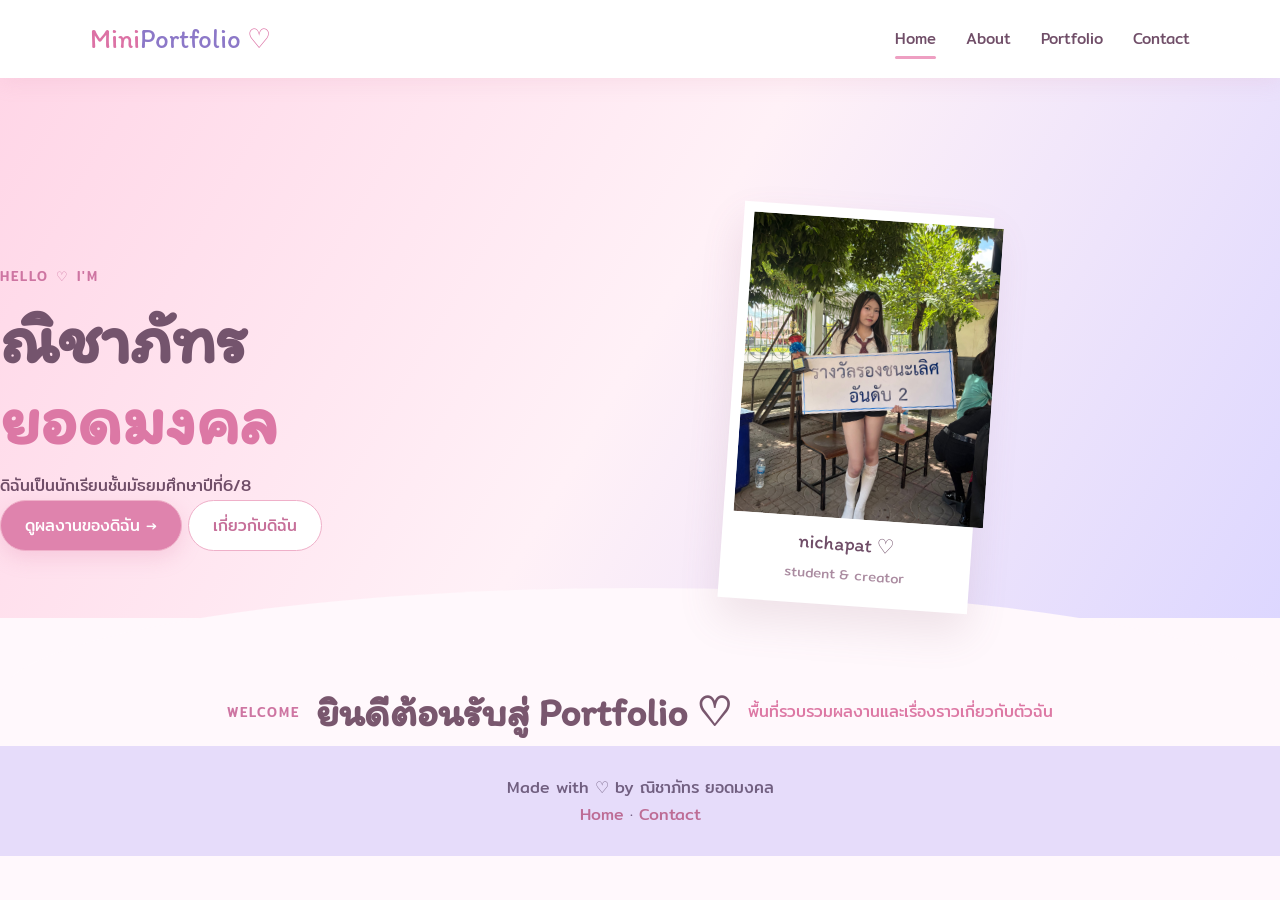
==== index.html @ 02d98641 "Update index.html" ====
<!DOCTYPE html>
<html lang="th">

<head>
    <meta charset="UTF-8">

    <meta name="viewport"
        content="width=device-width, initial-scale=1.0">

    <title>ณิชาภัทร Portfolio ♡</title>

    <link rel="preconnect"
        href="https://fonts.googleapis.com">

    <link rel="preconnect"
        href="https://fonts.gstatic.com"
        crossorigin>

    <link href="https://fonts.googleapis.com/css2?family=Itim&family=Mitr:wght@300;400;500&display=swap"
        rel="stylesheet">

    <link rel="stylesheet"
        href="css/style.css">
</head>

<body>

<header class="navbar">

    <a href="index.html" class="logo">
        Mini<span>Portfolio</span> ♡
    </a>

    <button class="menu-toggle">
        ☰
    </button>

    <nav class="nav-links">

        <a href="index.html" class="active">
            Home
        </a>

        <a href="about.html">
            About
        </a>

        <a href="portfolio.html">
            Portfolio
        </a>

        <a href="contact.html">
            Contact
        </a>

    </nav>

</header>


<main>

<section class="hero">

    <div class="hero-text">

        <p class="eyebrow">
            HELLO ♡ I'M
        </p>

        <h1>
            ณิชาภัทร<br>
            <span>ยอดมงคล</span>
        </h1>

        <p class="hero-description">
            ดิฉันเป็นนักเรียนชั้นมัธยมศึกษาปีที่6/8
        </p>

        <div class="hero-buttons">

            <a href="portfolio.html"
                class="btn primary">
                ดูผลงานของดิฉัน →
            </a>

            <a href="about.html"
                class="btn secondary">
                เกี่ยวกับดิฉัน
            </a>

        </div>

    </div>


    <div class="hero-image">

        <div class="polaroid">

            <div class="profile-photo">

                <img src="profile.jpg"
                    alt="รูปโปรไฟล์ ณิชาภัทร">

            </div>

            <p>
                nichapat ♡
            </p>

            <small>
                student & creator
            </small>

        </div>

    </div>

</section>


<section class="section">

    <div class="section-title">

        <p class="eyebrow">
            WELCOME
        </p>

        <h2>
            ยินดีต้อนรับสู่ Portfolio ♡
        </h2>

        <p>
            พื้นที่รวบรวมผลงานและเรื่องราวเกี่ยวกับตัวฉัน
        </p>

    </div>

</section>

</main>


<footer>

    <p>
        Made with ♡ by ณิชาภัทร ยอดมงคล
    </p>

    <div>

        <a href="index.html">
            Home
        </a>

        ·

        <a href="contact.html">
            Contact
        </a>

    </div>

</footer>


<script src="js/script.js"></script>

</body>
</html>
---- css/style.css ----
/* =========================
   RESET
========================= */

* {
    box-sizing: border-box;
    margin: 0;
    padding: 0;
}


html {
    scroll-behavior: smooth;
}


body {

    font-family: "Mitr", sans-serif;

    color: #704e68;

    background: #fff8fc;

    line-height: 1.7;

    overflow-x: hidden;
}


a {
    text-decoration: none;
    color: inherit;
}



/* =========================
   NAVBAR
========================= */

.navbar {

    height: 78px;

    padding: 0 7%;

    display: flex;

    align-items: center;

    justify-content: space-between;

    background: rgba(255,255,255,.92);

    backdrop-filter: blur(10px);

    position: sticky;

    top: 0;

    z-index: 100;

    box-shadow:
        0 4px 20px rgba(216,144,166,.15);
}


.logo {

    font-family: "Itim", cursive;

    font-size: 27px;

    color: #dc72a5;
}


.logo span {
    color: #8c78c8;
}


.nav-links {

    display: flex;

    gap: 30px;
}


.nav-links a {

    font-size: 15px;

    position: relative;
}


.nav-links a::after {

    content: "";

    position: absolute;

    left: 0;

    bottom: -7px;

    width: 0;

    height: 3px;

    border-radius: 5px;

    background: #ee9fc2;

    transition: .3s;
}


.nav-links a:hover::after,
.nav-links .active::after {

    width: 100%;
}


.menu-toggle {

    display: none;

    border: 0;

    background: none;

    font-size: 26px;

    color: #d978a5;

    cursor: pointer;
}



/* =========================
   GENERAL
========================= */

.section {

    width: min(1100px, 88%);

    margin: auto;
}


.eyebrow {

    font-size: 13px;

    letter-spacing: 2px;

    color: #ce75a2;

    font-weight: 500;
}



/* =========================
   HERO
========================= */

.hero {

    min-height: 600px;

    display: grid;

    grid-template-columns: 1.1fr .9fr;

    align-items: center;

    gap: 60px;

    padding-top: 60px;

    position: relative;
}


.hero::before {

    content: "";

    position: absolute;

    inset: 0 0 auto;

    height: 540px;

    background:
        linear-gradient(
            120deg,
            #ffd6e7,
            #fff1f7 50%,
            #ddd7ff
        );

    z-index: -2;
}


.hero::after {

    content: "";

    position: absolute;

    width: 100%;

    height: 110px;

    left: 0;

    top: 510px;

    background: #fff8fc;

    border-radius:
        50% 50% 0 0 /
        100% 100% 0 0;

    z-index: -1;
}


.hero-text h1 {

    font-family: "Itim";

    font-size: 70px;

    line-height: 1.15;

    color: #74546d;

    margin: 12px 0;
}


.hero-text h1 span {

    color: #dc78a5;
}


.hero-desc {

    max-width: 580px;

    color: #7e6878;

    margin-bottom: 28px;
}



/* =========================
   BUTTON
========================= */

.buttons {

    display: flex;

    gap: 12px;

    flex-wrap: wrap;
}


.btn {

    display: inline-block;

    padding: 11px 24px;

    border-radius: 30px;

    transition: .25s;

    border: 1px solid #efb0c9;

    cursor: pointer;
}


.btn:hover {

    transform:
        translateY(-3px);
}


.primary {

    background: #df83ad;

    color: white;

    box-shadow:
        0 7px 20px rgba(223,131,173,.25);
}


.secondary {

    background: white;

    color: #c66f99;
}



/* =========================
   HERO CARD
========================= */

.hero-card {

    position: relative;

    display: flex;

    justify-content: center;
}


.polaroid {
    width: 250px;
    background: white;
    padding: 10px 10px 18px;

    transform: rotate(4deg);

    box-shadow:
        0 20px 40px rgba(143,100,115,.14);

    text-align: center;
}

.profile-photo {
    width: 230px;
    height: 260px;
    margin: 0 auto;
    overflow: hidden;
    background: #f8dce9;
}

.profile-photo img {
    width: 100%;
    height: 100%;
    display: block;
    object-fit: cover;
    object-position: center;
}

.polaroid p {
    font-family: "Itim";
    font-size: 20px;
    margin-top: 8px;
    margin-bottom: 0;
}

.polaroid small {
    color: #aa8ba0;
}

.sticker {

    position: absolute;

    font-size: 55px;
}


.sticker.star {

    top: -25px;

    right: 30px;

    color: #f6c568;
}


.sticker.flower {

    bottom: 20px;

    left: 30px;

    color: white;
}



/* =========================
   INTRO
========================= */

.intro {

    text-align: center;

    padding:
        85px 10px 65px;
}


.section-title {

    display: flex;

    align-items: center;

    justify-content: center;

    gap: 16px;

    color: #dd78a4;
}


.section-title h2,
.section-heading h2 {

    font-family: "Itim";

    font-size: 40px;

    color: #79576e;
}


.intro > p {

    max-width: 680px;

    margin: 10px auto;

    color: #8d7487;
}



/* =========================
   PROJECTS
========================= */

.featured {

    padding:
        30px 0 90px;
}


.section-heading {

    display: flex;

    justify-content: space-between;

    align-items: end;

    margin-bottom: 25px;
}


.text-link {

    color: #c96e9b;
}


.project-grid,
.portfolio-grid {

    display: grid;

    grid-template-columns:
        repeat(3,1fr);

    gap: 22px;
}


.project-card {

    background: white;

    border-radius: 18px;

    overflow: hidden;

    box-shadow:
        0 10px 30px rgba(157,108,133,.08);

    border:
        1px solid #f5dce8;

    transition: .3s;
}


.project-card:hover {

    transform:
        translateY(-7px);

    box-shadow:
        0 18px 35px rgba(157,108,133,.15);
}



/* =========================
   PROJECT IMAGE
========================= */

.project-img,
.detail-cover {

    min-height: 220px;

    display: grid;

    place-items: center;

    font-family: "Itim";

    font-size: 70px;

    color: white;

    position: relative;

    overflow: hidden;
}


.project-img::before,
.detail-cover::before {

    content:
        "✿  ♡  ✿";

    position: absolute;

    font-size: 25px;

    top: 20px;

    left: 20px;

    opacity: .7;
}


.project-img::after,
.detail-cover::after {

    content: "♡";

    position: absolute;

    font-size: 100px;

    right: 20px;

    bottom: -20px;

    opacity: .18;
}



/* Project Colors */

.img-one {

    background:
        linear-gradient(
            135deg,
            #f6b0c9,
            #d996c0
        );
}


.img-two {

    background:
        linear-gradient(
            135deg,
            #b9afe7,
            #e5b8dc
        );
}


.img-three {

    background:
        linear-gradient(
            135deg,
            #aebbe9,
            #efb6cb
        );
}


.img-four {

    background:
        linear-gradient(
            135deg,
            #f4c4d8,
            #c5b2e8
        );
}


.img-five {

    background:
        linear-gradient(
            135deg,
            #d4c3ef,
            #f2afc9
        );
}


.img-six {

    background:
        linear-gradient(
            135deg,
            #efb2c8,
            #e8c2a5
        );
}


.project-info {

    padding: 20px;
}


.project-info span {

    font-size: 12px;

    color: #d47aa2;
}


.project-info h3 {

    font-family: "Itim";

    font-size: 25px;

    color: #6e5369;
}


.project-info p {

    font-size: 13px;

    color: #927c8e;
}



/* =========================
   QUOTE
========================= */

.quote {

    padding-bottom: 100px;
}


.quote-box {

    background:
        linear-gradient(
            110deg,
            #f9c8db,
            #e5d5fa
        );

    padding: 30px 45px;

    border-radius: 30px;

    display: flex;

    align-items: center;

    gap: 25px;

    text-align: center;

    justify-content: center;
}


.quote-box p {

    font-family: "Itim";

    font-size: 28px;
}


.quote-flower {

    font-size: 50px;
}



/* =========================
   PAGE HERO
========================= */

.page-hero {

    text-align: center;

    padding:
        80px 20px 70px;

    background:
        linear-gradient(
            135deg,
            #ffd5e7,
            #eee4ff
        );
}


.page-hero h1 {

    font-family: "Itim";

    font-size: 65px;

    color: #76546d;
}


.page-hero p:last-child {

    color: #8b7487;
}



/* =========================
   ABOUT
========================= */

.about-layout {

    display: grid;

    grid-template-columns:
        .8fr 1.2fr;

    gap: 70px;

    align-items: center;

    padding-top: 80px;

    padding-bottom: 70px;
}


.about-photo {

    background: white;

    padding: 15px;

    text-align: center;

    box-shadow:
        0 15px 35px rgba(142,99,117,.12);

    transform: rotate(-3deg);
}


.about-photo > span {

    font-family: "Itim";

    font-size: 20px;
}


.about-content h2 {

    font-family: "Itim";

    font-size: 43px;

    margin:
        5px 0 15px;
}


.about-content p {

    margin-bottom: 15px;

    color: #806b7c;
}


.skills {

    display: flex;

    flex-wrap: wrap;

    gap: 10px;

    margin-top: 20px;
}


.skills span,
.detail-tags span {

    background: #f9d9e7;

    color: #b75f89;

    border-radius: 20px;

    padding:
        5px 15px;

    font-size: 13px;
}



/* =========================
   TIMELINE
========================= */

.timeline {

    padding:
        30px 0 100px;
}


.timeline-list {

    max-width: 750px;

    margin: 35px auto;
}


.timeline-item {

    display: grid;

    grid-template-columns:
        100px 1fr;

    gap: 25px;

    padding: 20px;

    border-left:
        3px solid #edb0c9;

    margin-left: 50px;

    position: relative;
}


.timeline-item::before {

    content: "♡";

    position: absolute;

    left: -15px;

    top: 18px;

    background: #fff8fc;

    color: #df80aa;

    font-size: 22px;
}


.timeline-item > b {

    color: #d876a2;
}


.timeline-item h3 {

    font-family: "Itim";

    font-size: 25px;
}



/* =========================
   FILTER
========================= */

.filter-bar {

    display: flex;

    justify-content: center;

    gap: 10px;

    flex-wrap: wrap;

    margin:
        50px 0 30px;
}


.filter {

    font-family: "Mitr";

    border:
        1px solid #edc0d3;

    background: white;

    color: #bd7096;

    padding:
        7px 18px;

    border-radius: 20px;

    cursor: pointer;
}


.filter.active,
.filter:hover {

    background: #e58bb1;

    color: white;
}


.portfolio-grid {

    padding-bottom: 100px;
}



/* =========================
   PROJECT DETAIL
========================= */

.project-detail {

    padding-top: 50px;

    padding-bottom: 100px;
}


.back-link {

    display: inline-block;

    color: #c16d96;

    margin-bottom: 30px;
}


.detail-layout {

    display: grid;

    grid-template-columns:
        1fr 1fr;

    gap: 60px;

    align-items: center;
}


.detail-cover {

    min-height: 470px;

    border-radius: 25px;

    box-shadow:
        0 20px 45px rgba(128,93,123,.12);
}


.detail-text h1 {

    font-family: "Itim";

    font-size: 55px;

    line-height: 1.2;

    margin:
        10px 0 20px;

    color: #74556e;
}


.detail-text > p {

    color: #856f80;

    margin-bottom: 20px;
}


.detail-text h3 {

    font-family: "Itim";

    font-size: 30px;

    margin-top: 30px;
}


.detail-tags {

    display: flex;

    gap: 8px;

    flex-wrap: wrap;
}


.project-nav {

    display: flex;

    justify-content: space-between;

    margin-top: 60px;

    padding-top: 25px;

    border-top:
        1px dashed #e4b8cc;

    color: #bc6c94;
}



/* =========================
   CONTACT
========================= */

.contact-layout {

    display: grid;

    grid-template-columns:
        .8fr 1.2fr;

    gap: 50px;

    padding-top: 70px;

    padding-bottom: 100px;
}


.contact-card,
.contact-form {

    background: white;

    padding: 40px;

    border-radius: 25px;

    box-shadow:
        0 15px 35px rgba(147,101,124,.1);
}


.contact-card {

    text-align: center;
}


.contact-icon {

    font-size: 60px;
}


.contact-card h2 {

    font-family: "Itim";

    font-size: 40px;
}


.contact-card p {

    margin:
        10px 0 20px;

    color: #8c7585;
}


.contact-card a {

    display: block;

    background: #fff0f6;

    color: #bd6b94;

    border-radius: 20px;

    margin: 10px 0;

    padding: 8px;
}


.contact-form label {

    display: block;

    margin-bottom: 15px;
}


.contact-form input,
.contact-form textarea {

    width: 100%;

    font: inherit;

    margin-top: 6px;

    padding:
        12px 15px;

    border:
        1px solid #ebcada;

    border-radius: 14px;

    outline: none;

    background: #fffafd;
}


.contact-form input:focus,
.contact-form textarea:focus {

    border-color: #dc82aa;

    box-shadow:
        0 0 0 3px #f6d6e4;
}


.contact-form .btn {

    border: 0;

    font-family: "Mitr";

    cursor: pointer;
}



/* =========================
   FOOTER
========================= */

footer {

    background: #e6dcfa;

    text-align: center;

    padding: 28px;

    color: #715f80;
}


footer a {

    color: #bd6c95;
}



/* =========================
   MOBILE MENU
========================= */

@media(max-width:800px) {

    .navbar {

        height: 65px;

        padding: 0 5%;
    }


    .menu-toggle {

        display: block;
    }


    .nav-links {

        display: none;

        position: absolute;

        top: 65px;

        left: 0;

        width: 100%;

        background: white;

        padding: 15px 5%;

        flex-direction: column;

        gap: 8px;

        box-shadow:
            0 10px 20px rgba(0,0,0,.05);
    }


    .nav-links.open {

        display: flex;
    }


    .hero {

        grid-template-columns: 1fr;

        text-align: center;

        padding-top: 45px;
    }


    .hero-desc {

        margin-left: auto;

        margin-right: auto;
    }


    .buttons {

        justify-content: center;
    }


    .hero h1 {

        font-size: 52px;
    }


    .hero-card {

        padding-bottom: 30px;
    }


    .project-grid,
    .portfolio-grid {

        grid-template-columns:
            1fr 1fr;
    }


    .section-heading {

        align-items: start;

        gap: 10px;
    }


    .about-layout,
    .detail-layout,
    .contact-layout {

        grid-template-columns: 1fr;

        gap: 35px;
    }


    .about-photo {

        max-width: 420px;

        margin: auto;
    }


    .page-hero h1 {

        font-size: 50px;
    }


    .detail-cover {

        min-height: 320px;
    }


    .detail-text h1 {

        font-size: 43px;
    }

}



/* =========================
   SMALL MOBILE
========================= */

@media(max-width:520px) {

    .project-grid,
    .portfolio-grid {

        grid-template-columns: 1fr;
    }


    .hero h1 {

        font-size: 44px;
    }


    .section-title h2,
    .section-heading h2 {

        font-size: 31px;
    }


    .quote-box {

        padding:
            25px 18px;
    }


    .quote-box p {

        font-size: 23px;
    }


    .project-nav {

        font-size: 13px;
    }

}
/* =========================
   PROFILE PHOTO
========================= */

.profile-photo {
    width: 250px;
    height: 300px;
    margin: 0 auto;
    overflow: hidden;
    background: #f8dce9;
}

.profile-photo img {
    width: 100%;
    height: 100%;
    display: block;

    /* ทำให้รูปพอดีกับกรอบ */
    object-fit: cover;

    /* จัดตำแหน่งรูป */
    object-position: center;
}

.about-grid {
    display: grid;
    grid-template-columns: 1fr 1fr;
    align-items: center;
    gap: 70px;
}

.about-photo {
    background: white;
    padding: 12px;
    text-align: center;
    box-shadow: 0 15px 35px rgba(142, 99, 117, .12);
    transform: rotate(-3deg);
    width: 280px;

    /* จัดรูปให้อยู่ตรงกลาง */
    margin-left: auto;
    margin-right: auto;
}

.about-profile-photo {
    width: 256px;
    height: 280px;
    overflow: hidden;
    background: #f8dce9;
}

.about-profile-photo img {
    width: 100%;
    height: 100%;
    display: block;
    object-fit: cover;
    object-position: center top;
}

.about-photo > span {
    display: block;
    font-family: "Itim", cursive;
    font-size: 18px;
    color: #76556d;
    margin-top: 8px;
}

.about-content h2 {
    font-family: "Itim", cursive;
    font-size: 42px;
    margin-bottom: 20px;
}
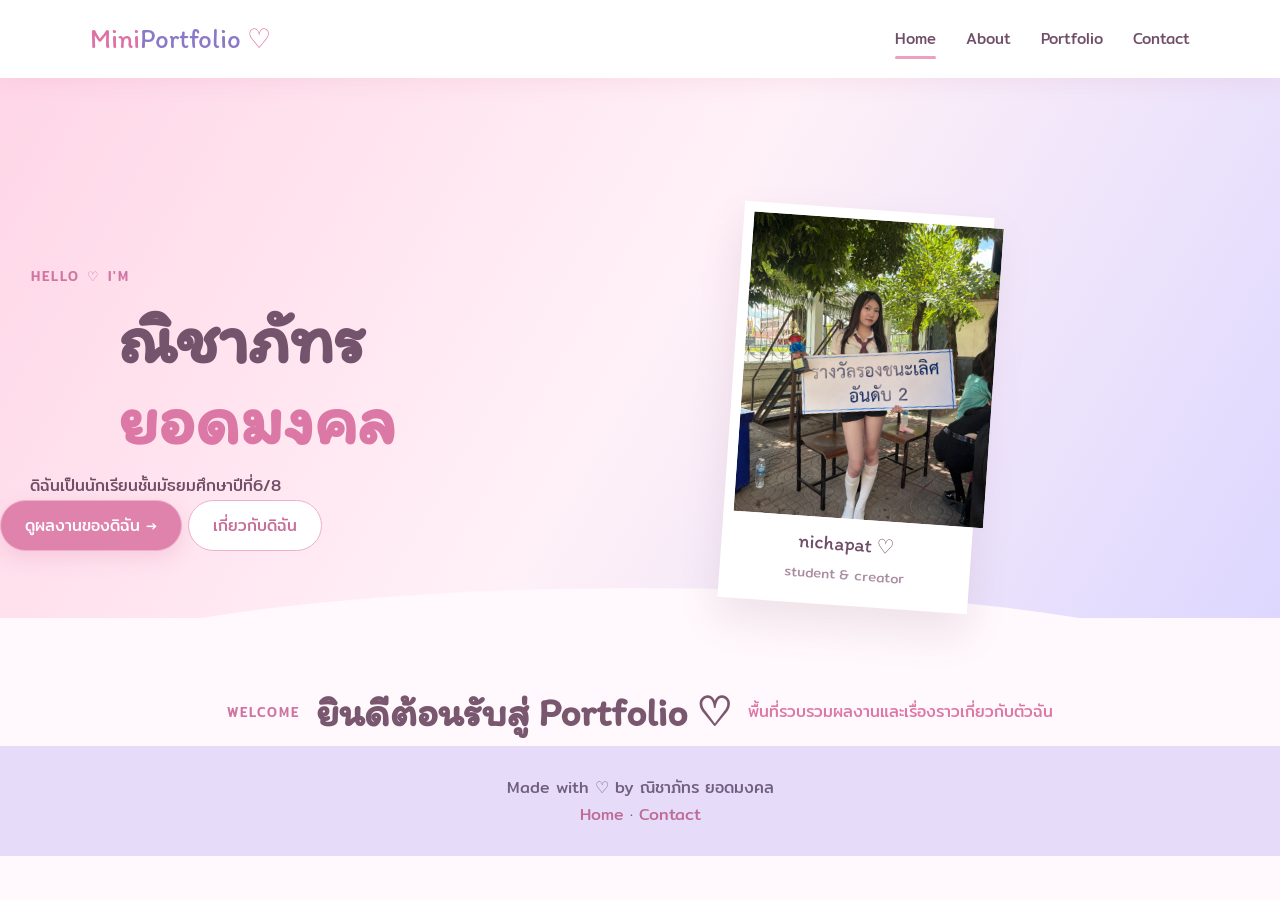
==== commit b47406b9: "Update index.html" ====
--- a/index.html
+++ b/index.html
@@ -65,16 +65,16 @@
     <div class="hero-text">
 
         <p class="eyebrow">
-            HELLO ♡ I'M
+            ⠀ ⠀HELLO ♡ I'M
         </p>
 
         <h1>
-            ณิชาภัทร<br>
-            <span>ยอดมงคล</span>
+            ⠀ ⠀ณิชาภัทร<br>
+            <span>⠀ ⠀ยอดมงคล</span>
         </h1>
 
         <p class="hero-description">
-            ดิฉันเป็นนักเรียนชั้นมัธยมศึกษาปีที่6/8
+            ⠀ ⠀ดิฉันเป็นนักเรียนชั้นมัธยมศึกษาปีที่6/8
         </p>
 
         <div class="hero-buttons">
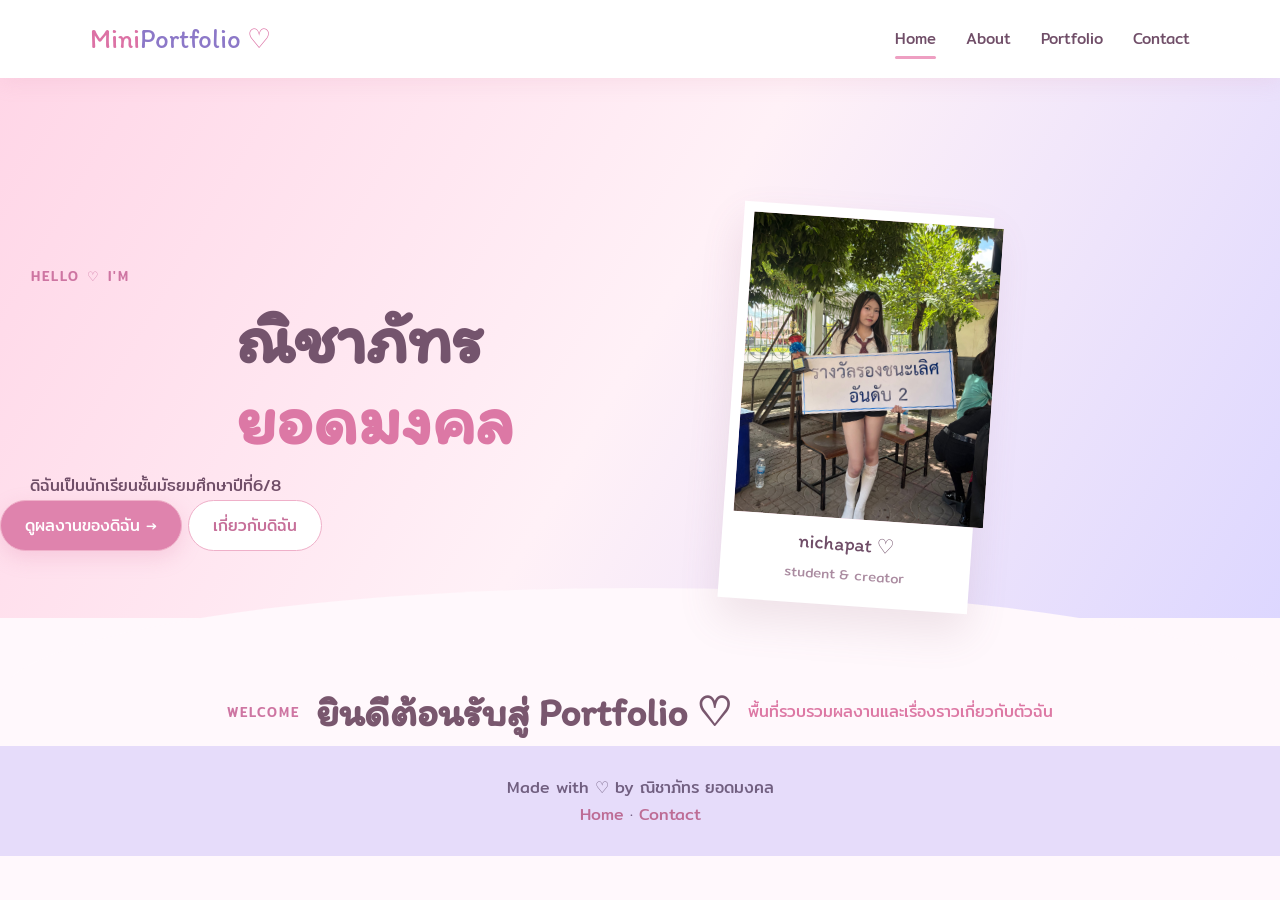
==== commit 5e917a15: "Update index.html" ====
--- a/index.html
+++ b/index.html
@@ -69,8 +69,8 @@
         </p>
 
         <h1>
-            ⠀ ⠀ณิชาภัทร<br>
-            <span>⠀ ⠀ยอดมงคล</span>
+            ⠀ ⠀⠀ ⠀ณิชาภัทร<br>
+            <span>⠀ ⠀⠀ ⠀ยอดมงคล</span>
         </h1>
 
         <p class="hero-description">
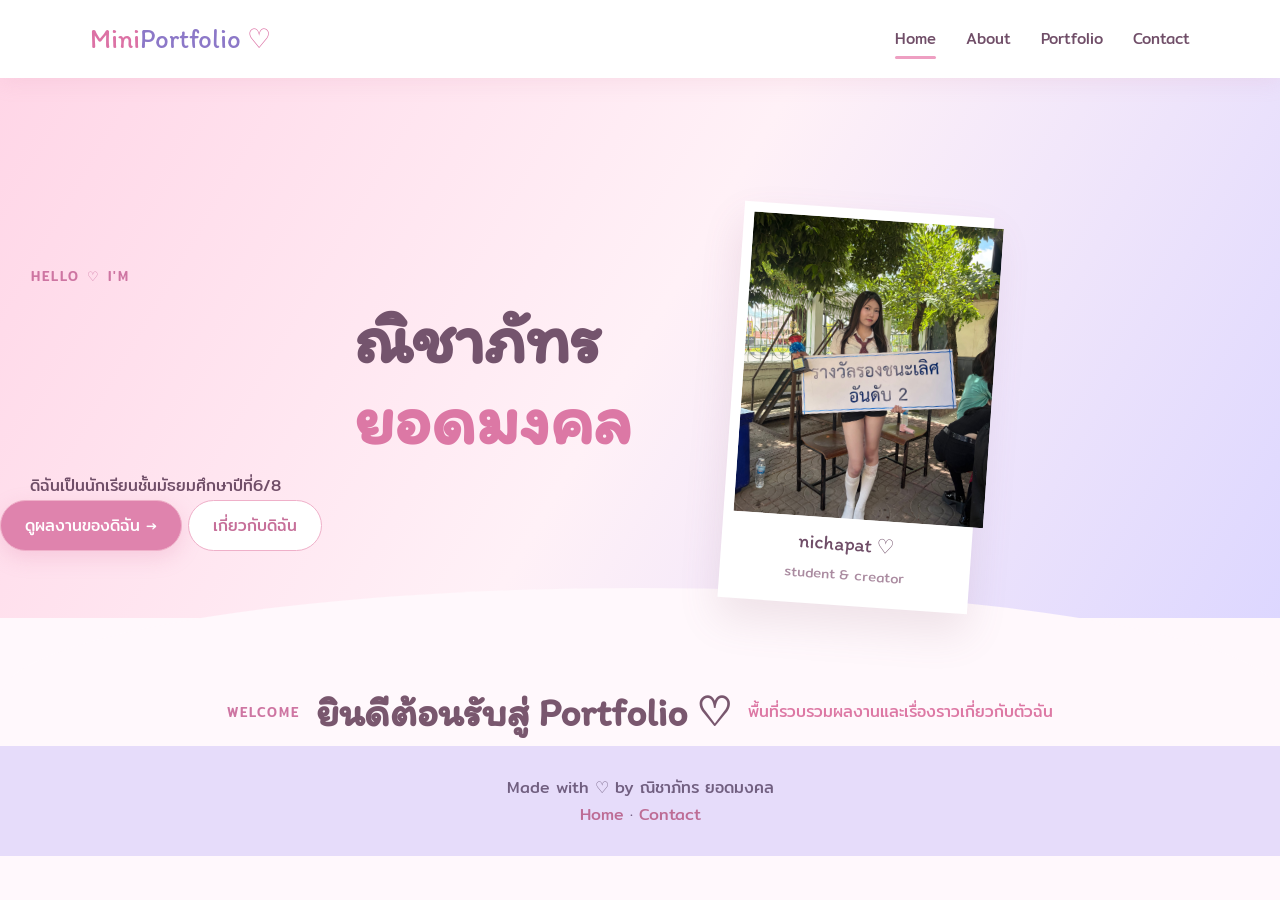
==== commit 4c85302f: "Update index.html" ====
--- a/index.html
+++ b/index.html
@@ -69,8 +69,8 @@
         </p>
 
         <h1>
-            ⠀ ⠀⠀ ⠀ณิชาภัทร<br>
-            <span>⠀ ⠀⠀ ⠀ยอดมงคล</span>
+            ⠀ ⠀⠀ ⠀⠀ ⠀ณิชาภัทร<br>
+            <span>⠀ ⠀⠀ ⠀⠀ ⠀ยอดมงคล</span>
         </h1>
 
         <p class="hero-description">
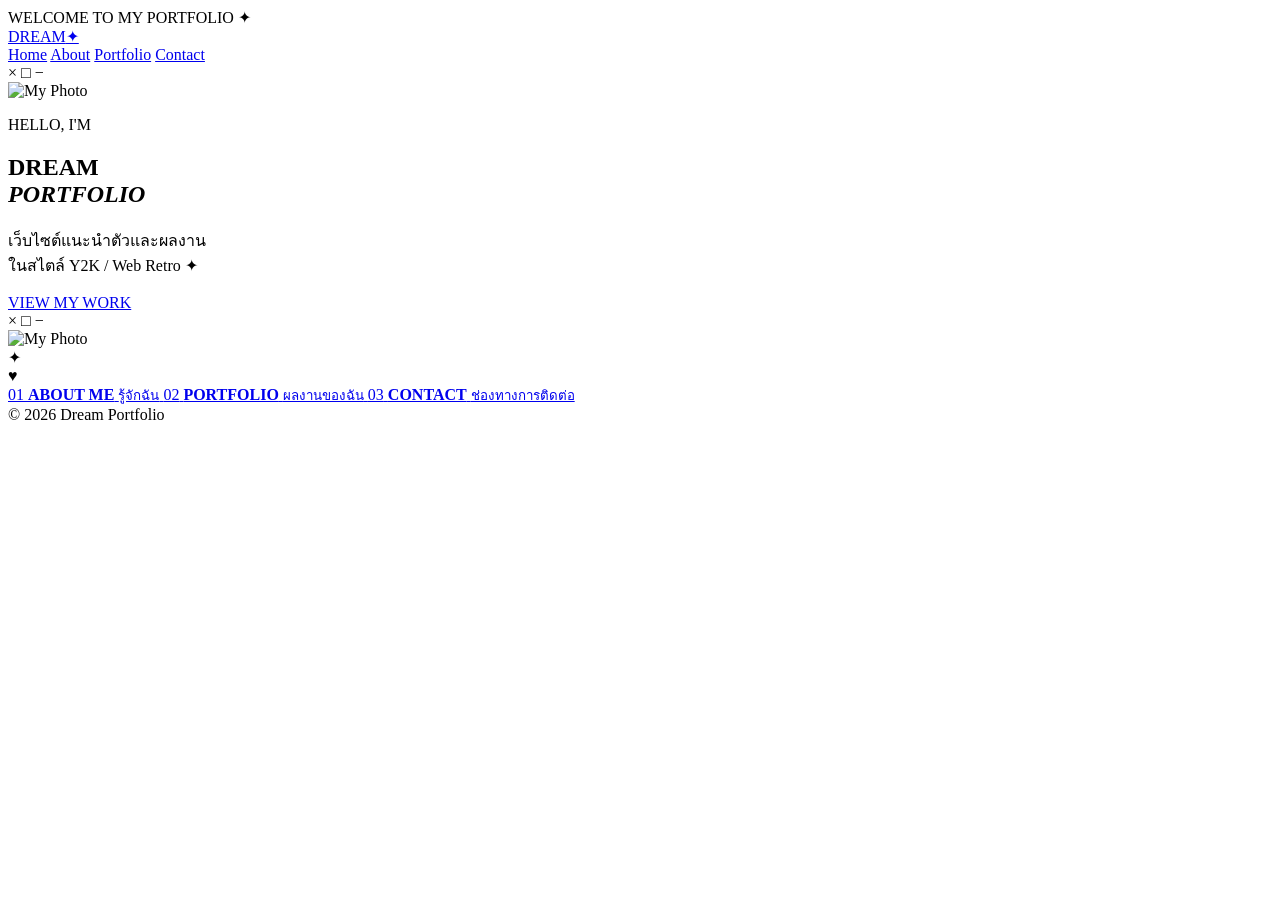
==== commit c64739ec: "Update index.html" ====
--- a/index.html
+++ b/index.html
@@ -3,170 +3,131 @@
 
 <head>
     <meta charset="UTF-8">
+    <meta name="viewport" content="width=device-width, initial-scale=1.0">
 
-    <meta name="viewport"
-        content="width=device-width, initial-scale=1.0">
+    <title>Dream Portfolio</title>
 
-    <title>ณิชาภัทร Portfolio ♡</title>
-
-    <link rel="preconnect"
-        href="https://fonts.googleapis.com">
-
-    <link rel="preconnect"
-        href="https://fonts.gstatic.com"
-        crossorigin>
-
-    <link href="https://fonts.googleapis.com/css2?family=Itim&family=Mitr:wght@300;400;500&display=swap"
-        rel="stylesheet">
-
-    <link rel="stylesheet"
-        href="css/style.css">
+    <link rel="stylesheet" href="style.css">
 </head>
 
 <body>
 
-<header class="navbar">
-
-    <a href="index.html" class="logo">
-        Mini<span>Portfolio</span> ♡
-    </a>
-
-    <button class="menu-toggle">
-        ☰
-    </button>
-
-    <nav class="nav-links">
-
-        <a href="index.html" class="active">
-            Home
-        </a>
-
-        <a href="about.html">
-            About
-        </a>
-
-        <a href="portfolio.html">
-            Portfolio
-        </a>
-
-        <a href="contact.html">
-            Contact
-        </a>
-
-    </nav>
-
-</header>
-
-
-<main>
-
-<section class="hero">
-
-    <div class="hero-text">
-
-        <p class="eyebrow">
-            ⠀ ⠀HELLO ♡ I'M
-        </p>
-
-        <h1>
-            ⠀ ⠀⠀ ⠀⠀ ⠀ณิชาภัทร<br>
-            <span>⠀ ⠀⠀ ⠀⠀ ⠀ยอดมงคล</span>
-        </h1>
-
-        <p class="hero-description">
-            ⠀ ⠀ดิฉันเป็นนักเรียนชั้นมัธยมศึกษาปีที่6/8
-        </p>
-
-        <div class="hero-buttons">
-
-            <a href="portfolio.html"
-                class="btn primary">
-                ดูผลงานของดิฉัน →
-            </a>
-
-            <a href="about.html"
-                class="btn secondary">
-                เกี่ยวกับดิฉัน
-            </a>
-
-        </div>
-
+    <!-- แถบด้านบน -->
+    <div class="topbar">
+        WELCOME TO MY PORTFOLIO ✦
     </div>
 
 
-    <div class="hero-image">
+    <!-- เมนู -->
+    <header class="navbar">
 
-        <div class="polaroid">
+        <a href="index.html" class="logo">
+            DREAM<span>✦</span>
+        </a>
 
-            <div class="profile-photo">
+        <nav>
+            <a href="index.html" class="active">Home</a>
+            <a href="about.html">About</a>
+            <a href="portfolio.html">Portfolio</a>
+            <a href="contact.html">Contact</a>
+        </nav>
 
-                <img src="profile.jpg"
-                    alt="รูปโปรไฟล์ ณิชาภัทร">
+    </header>
+
+
+    <!-- HERO -->
+    <main>
+
+        <section class="hero">
+
+            <!-- รูปด้านซ้าย -->
+            <div class="window left-window">
+
+                <div class="window-bar">
+                    × □ −
+                </div>
+
+                <!-- ⭐ ใส่รูปตรงนี้ -->
+                <img src="images/home.jpg" alt="My Photo">
 
             </div>
 
-            <p>
-                nichapat ♡
-            </p>
 
-            <small>
-                student & creator
-            </small>
+            <!-- ข้อความตรงกลาง -->
+            <div class="hero-text">
 
-        </div>
+                <p class="small-title">
+                    HELLO, I'M
+                </p>
 
-    </div>
+                <h1>
+                    DREAM
+                    <br>
+                    <i>PORTFOLIO</i>
+                </h1>
 
-</section>
+                <p>
+                    เว็บไซต์แนะนำตัวและผลงาน
+                    <br>
+                    ในสไตล์ Y2K / Web Retro ✦
+                </p>
+
+                <a href="portfolio.html" class="button">
+                    VIEW MY WORK
+                </a>
+
+            </div>
 
 
-<section class="section">
+            <!-- รูปด้านขวา -->
+            <div class="window right-window">
 
-    <div class="section-title">
+                <div class="window-bar">
+                    × □ −
+                </div>
 
-        <p class="eyebrow">
-            WELCOME
-        </p>
+                <!-- ⭐ ใส่รูปตรงนี้ -->
+                <img src="images/profile.jpg" alt="My Photo">
 
-        <h2>
-            ยินดีต้อนรับสู่ Portfolio ♡
-        </h2>
-
-        <p>
-            พื้นที่รวบรวมผลงานและเรื่องราวเกี่ยวกับตัวฉัน
-        </p>
-
-    </div>
-
-</section>
-
-</main>
+            </div>
 
 
-<footer>
+            <!-- ของตกแต่ง -->
+            <div class="star">✦</div>
+            <div class="heart">♥</div>
 
-    <p>
-        Made with ♡ by ณิชาภัทร ยอดมงคล
-    </p>
-
-    <div>
-
-        <a href="index.html">
-            Home
-        </a>
-
-        ·
-
-        <a href="contact.html">
-            Contact
-        </a>
-
-    </div>
-
-</footer>
+        </section>
 
 
-<script src="js/script.js"></script>
+        <!-- ปุ่มไปหน้าอื่น -->
+        <section class="quick-links">
+
+            <a href="about.html">
+                <span>01</span>
+                <strong>ABOUT ME</strong>
+                <small>รู้จักฉัน</small>
+            </a>
+
+            <a href="portfolio.html">
+                <span>02</span>
+                <strong>PORTFOLIO</strong>
+                <small>ผลงานของฉัน</small>
+            </a>
+
+            <a href="contact.html">
+                <span>03</span>
+                <strong>CONTACT</strong>
+                <small>ช่องทางการติดต่อ</small>
+            </a>
+
+        </section>
+
+    </main>
+
+
+    <footer>
+        © 2026 Dream Portfolio
+    </footer>
 
 </body>
 </html>
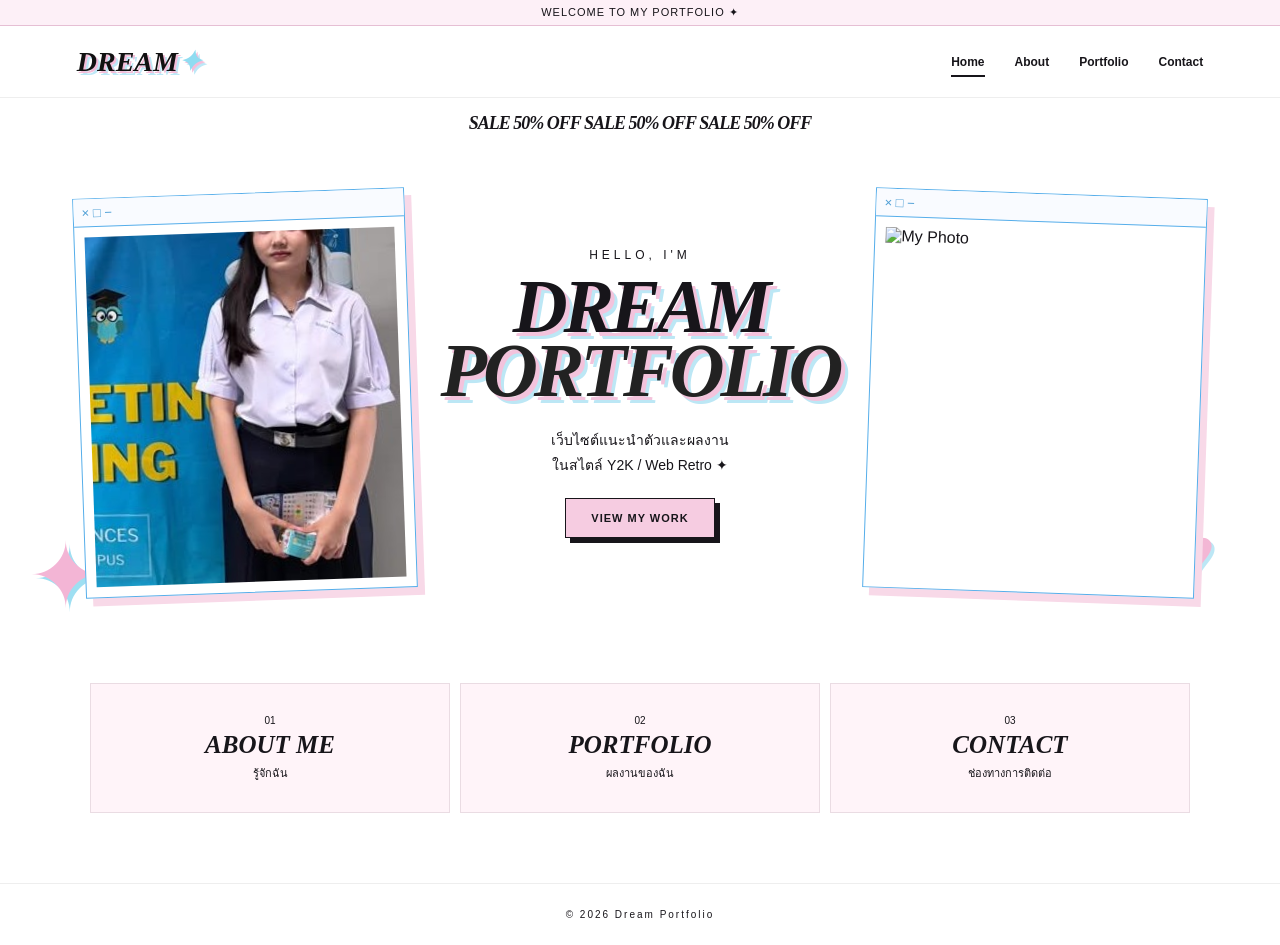
==== commit 395ec0cd: "Update index.html" ====
--- a/index.html
+++ b/index.html
@@ -48,7 +48,7 @@
                 </div>
 
                 <!-- ⭐ ใส่รูปตรงนี้ -->
-                <img src="images/home.jpg" alt="My Photo">
+                <img src="P1.jpg" alt="My Photo">
 
             </div>
 
--- a/style.css
+++ b/style.css
@@ -0,0 +1,965 @@
+/* =========================================
+   DREAM PORTFOLIO
+   Y2K / RETRO / PINK / BLUE
+========================================= */
+
+* {
+    margin: 0;
+    padding: 0;
+    box-sizing: border-box;
+}
+
+html {
+    scroll-behavior: smooth;
+}
+
+body {
+    background-color: #fff;
+    color: #17151a;
+    font-family: Arial, Helvetica, sans-serif;
+    overflow-x: hidden;
+}
+
+a {
+    text-decoration: none;
+    color: inherit;
+}
+
+
+/* =========================================
+   TOP BAR
+========================================= */
+
+.topbar {
+    width: 100%;
+    height: 26px;
+
+    display: flex;
+    align-items: center;
+    justify-content: center;
+
+    background: #fdf0f7;
+    border-bottom: 1px solid #e6bfd4;
+
+    font-size: 11px;
+    letter-spacing: 1px;
+}
+
+
+/* =========================================
+   NAVBAR
+========================================= */
+
+.navbar {
+    width: 100%;
+    height: 72px;
+
+    display: flex;
+    align-items: center;
+    justify-content: space-between;
+
+    padding: 0 6%;
+
+    background: white;
+    border-bottom: 1px solid #eeeeee;
+
+    position: relative;
+    z-index: 50;
+}
+
+
+/* LOGO */
+
+.logo {
+    font-family: Georgia, "Times New Roman", serif;
+
+    font-size: 28px;
+    font-weight: bold;
+    font-style: italic;
+
+    color: #111;
+
+    text-shadow:
+        2px 2px 0 #f4bdd9,
+        4px 4px 0 #bde8f7;
+}
+
+.logo span {
+    color: #8fdcf1;
+}
+
+
+/* MENU */
+
+.navbar nav {
+    display: flex;
+    align-items: center;
+
+    gap: 30px;
+}
+
+.navbar nav a {
+    position: relative;
+
+    font-size: 12px;
+    font-weight: bold;
+
+    padding: 8px 0;
+}
+
+.navbar nav a::after {
+    content: "";
+
+    position: absolute;
+
+    left: 0;
+    bottom: 0;
+
+    width: 0;
+    height: 2px;
+
+    background: #17151a;
+
+    transition: width .25s ease;
+}
+
+.navbar nav a:hover::after,
+.navbar nav a.active::after {
+    width: 100%;
+}
+
+
+/* =========================================
+   HOME HERO
+========================================= */
+
+.hero {
+    width: 100%;
+    max-width: 1250px;
+
+    min-height: 570px;
+
+    margin: auto;
+
+    padding: 70px 5% 50px;
+
+    display: grid;
+
+    grid-template-columns: 1fr 1.15fr 1fr;
+
+    align-items: center;
+
+    gap: 30px;
+
+    position: relative;
+
+    background:
+        linear-gradient(
+            rgba(255,255,255,.75),
+            rgba(255,255,255,.75)
+        );
+}
+
+
+/* SALE TEXT */
+
+.hero::before {
+    content: "SALE 50% OFF     SALE 50% OFF     SALE 50% OFF";
+
+    position: absolute;
+
+    top: 15px;
+    left: 0;
+    right: 0;
+
+    text-align: center;
+
+    font-family: Georgia, serif;
+
+    font-size: 18px;
+
+    font-weight: bold;
+
+    font-style: italic;
+
+    letter-spacing: -1px;
+}
+
+
+/* =========================================
+   WINDOWS
+========================================= */
+
+.window {
+    width: 100%;
+
+    background: white;
+
+    border: 1px solid #56aeea;
+
+    box-shadow:
+        7px 8px 0 #f8d9e8;
+
+    position: relative;
+
+    padding-top: 28px;
+
+    transform: rotate(-2deg);
+
+    z-index: 2;
+}
+
+.right-window {
+    transform: rotate(2deg);
+}
+
+
+/* WINDOWS BAR */
+
+.window-bar {
+    position: absolute;
+
+    left: 0;
+    top: 0;
+
+    width: 100%;
+    height: 28px;
+
+    border-bottom: 1px solid #56aeea;
+
+    display: flex;
+    align-items: center;
+
+    padding-left: 8px;
+
+    color: #4b9dd5;
+
+    font-size: 13px;
+
+    background: #f9fbff;
+}
+
+
+/* WINDOW IMAGE */
+
+.window img {
+    display: block;
+
+    width: calc(100% - 20px);
+
+    height: 350px;
+
+    margin: 10px;
+
+    object-fit: cover;
+}
+
+
+/* =========================================
+   HERO CENTER TEXT
+========================================= */
+
+.hero-text {
+    text-align: center;
+
+    position: relative;
+
+    z-index: 10;
+}
+
+.small-title {
+    font-size: 12px;
+
+    letter-spacing: 4px;
+
+    margin-bottom: 12px;
+}
+
+.hero-text h1 {
+    font-family: Georgia, "Times New Roman", serif;
+
+    font-size: clamp(45px, 6vw, 76px);
+
+    line-height: .85;
+
+    font-weight: bold;
+
+    font-style: italic;
+
+    letter-spacing: -4px;
+
+    text-shadow:
+        4px 4px 0 #f3c3dc,
+        7px 7px 0 #bce7f5;
+}
+
+.hero-text h1 i {
+    color: #222;
+}
+
+.hero-text > p:not(.small-title) {
+    margin-top: 25px;
+
+    font-size: 14px;
+
+    line-height: 1.8;
+}
+
+
+/* =========================================
+   BUTTON
+========================================= */
+
+.button {
+    display: inline-block;
+
+    margin-top: 20px;
+
+    padding: 13px 25px;
+
+    background: #f6cce1;
+
+    border: 1px solid #17151a;
+
+    box-shadow: 5px 5px 0 #17151a;
+
+    font-size: 11px;
+
+    font-weight: bold;
+
+    letter-spacing: 1px;
+
+    transition: .2s;
+}
+
+.button:hover {
+    transform: translate(4px, 4px);
+
+    box-shadow: 1px 1px 0 #17151a;
+
+    background: #bfeaf7;
+}
+
+.button.secondary {
+    background: white;
+}
+
+
+/* =========================================
+   DECORATION
+========================================= */
+
+.star {
+    position: absolute;
+
+    left: 1%;
+
+    bottom: 40px;
+
+    font-size: 90px;
+
+    color: #f3b5d5;
+
+    text-shadow:
+        4px 4px 0 #9edff2;
+
+    z-index: 1;
+}
+
+.heart {
+    position: absolute;
+
+    right: 4%;
+
+    bottom: 75px;
+
+    font-size: 70px;
+
+    color: #f3b7d5;
+
+    text-shadow: 3px 3px 0 #bce7f5;
+}
+
+
+/* =========================================
+   QUICK LINKS
+========================================= */
+
+.quick-links {
+    width: 90%;
+    max-width: 1100px;
+
+    margin: 15px auto 70px;
+
+    display: grid;
+
+    grid-template-columns: repeat(3, 1fr);
+
+    gap: 10px;
+}
+
+.quick-links a {
+    min-height: 130px;
+
+    display: flex;
+
+    flex-direction: column;
+
+    align-items: center;
+
+    justify-content: center;
+
+    text-align: center;
+
+    background: #fff4f9;
+
+    border: 1px solid #eadce3;
+
+    transition: .25s;
+}
+
+.quick-links a:hover {
+    transform: translateY(-7px) rotate(-1deg);
+
+    background: #f9d8e9;
+
+    box-shadow: 5px 5px 0 #bce7f5;
+}
+
+.quick-links span {
+    font-size: 10px;
+
+    margin-bottom: 5px;
+}
+
+.quick-links strong {
+    font-family: Georgia, serif;
+
+    font-size: 25px;
+
+    font-style: italic;
+}
+
+.quick-links small {
+    margin-top: 5px;
+
+    font-size: 11px;
+}
+
+
+/* =========================================
+   OTHER PAGES
+========================================= */
+
+.page {
+    width: 90%;
+    max-width: 1100px;
+
+    min-height: calc(100vh - 98px);
+
+    margin: auto;
+
+    padding: 75px 0 90px;
+}
+
+
+/* PAGE TITLE */
+
+.page-title {
+    text-align: center;
+
+    margin-bottom: 60px;
+}
+
+.page-title p {
+    font-size: 11px;
+
+    letter-spacing: 4px;
+
+    margin-bottom: 15px;
+}
+
+.page-title h1 {
+    font-family: Georgia, "Times New Roman", serif;
+
+    font-size: 62px;
+
+    line-height: .9;
+
+    font-style: italic;
+
+    text-shadow:
+        4px 4px 0 #f3c4dc,
+        7px 7px 0 #bce7f5;
+}
+
+
+/* =========================================
+   ABOUT
+========================================= */
+
+.about-grid {
+    display: grid;
+
+    grid-template-columns: 320px 1fr;
+
+    gap: 60px;
+
+    align-items: center;
+}
+
+
+/* PHOTO */
+
+.about-photo {
+    width: 280px;
+
+    padding: 12px;
+
+    background: white;
+
+    border: 1px solid #eee;
+
+    box-shadow:
+        0 15px 35px rgba(100,70,90,.15);
+
+    transform: rotate(-3deg);
+
+    margin: auto;
+
+    text-align: center;
+}
+
+.about-photo img {
+    width: 100%;
+
+    height: 350px;
+
+    display: block;
+
+    object-fit: cover;
+}
+
+.about-photo p {
+    font-family: Georgia, serif;
+
+    font-size: 18px;
+
+    font-style: italic;
+
+    margin-top: 12px;
+}
+
+
+/* ABOUT BOX */
+
+.about-box {
+    padding: 40px;
+
+    background: white;
+
+    border: 1px solid #dedede;
+
+    box-shadow:
+        10px 10px 0 #fff0f7;
+}
+
+.label {
+    font-size: 10px;
+
+    letter-spacing: 3px;
+}
+
+.about-box h2 {
+    font-family: Georgia, serif;
+
+    font-size: 34px;
+
+    line-height: 1.1;
+
+    margin: 15px 0;
+}
+
+.about-box h2 i {
+    color: #df91b9;
+}
+
+.about-box > p {
+    font-size: 14px;
+
+    line-height: 1.9;
+
+    color: #555;
+}
+
+
+/* INFO */
+
+.info-list {
+    margin-top: 25px;
+
+    border-top: 1px solid #ddd;
+}
+
+.info-list div {
+    min-height: 45px;
+
+    display: flex;
+
+    align-items: center;
+
+    gap: 20px;
+
+    border-bottom: 1px solid #ddd;
+
+    font-size: 12px;
+}
+
+.info-list b {
+    width: 110px;
+}
+
+.info-list span {
+    color: #666;
+}
+
+
+/* =========================================
+   PORTFOLIO
+========================================= */
+
+.project-grid {
+    display: grid;
+
+    grid-template-columns: repeat(2, 1fr);
+
+    gap: 30px;
+}
+
+
+.project-card {
+    display: block;
+
+    padding: 10px;
+
+    background: white;
+
+    border: 1px solid #ddd;
+
+    transition: .25s;
+}
+
+.project-card:hover {
+    transform: translateY(-7px) rotate(-1deg);
+
+    box-shadow: 8px 8px 0 #f4c7dc;
+}
+
+
+.project-card img {
+    width: 100%;
+
+    height: 270px;
+
+    display: block;
+
+    object-fit: cover;
+}
+
+
+.project-info {
+    padding: 15px 5px 8px;
+
+    display: flex;
+
+    justify-content: space-between;
+
+    align-items: center;
+
+    gap: 15px;
+}
+
+.project-info b {
+    font-family: Georgia, serif;
+
+    font-size: 19px;
+
+    font-style: italic;
+}
+
+.project-info small {
+    font-size: 10px;
+
+    color: #777;
+}
+
+
+/* =========================================
+   CONTACT
+========================================= */
+
+.contact-grid {
+    display: grid;
+
+    grid-template-columns: 1fr 1fr;
+
+    gap: 60px;
+
+    align-items: center;
+}
+
+
+.contact-note {
+    position: relative;
+
+    padding: 30px;
+}
+
+.contact-note h2 {
+    font-family: Georgia, serif;
+
+    font-size: 58px;
+
+    line-height: .9;
+
+    font-style: italic;
+
+    text-shadow:
+        4px 4px 0 #f4c8dd;
+}
+
+.contact-note h2 i {
+    color: #8dd9ef;
+}
+
+.contact-note p {
+    max-width: 450px;
+
+    margin-top: 25px;
+
+    font-size: 14px;
+
+    line-height: 1.8;
+
+    color: #555;
+}
+
+
+/* CONTACT CARD */
+
+.contact-card {
+    background: white;
+
+    border: 1px solid #ddd;
+
+    box-shadow:
+        10px 10px 0 #fff0f7;
+}
+
+.contact-card a {
+    min-height: 95px;
+
+    display: flex;
+
+    align-items: center;
+
+    gap: 20px;
+
+    padding: 20px 25px;
+
+    border-bottom: 1px solid #ddd;
+
+    transition: .2s;
+}
+
+.contact-card a:last-child {
+    border-bottom: none;
+}
+
+.contact-card a:hover {
+    background: #fff1f7;
+}
+
+.contact-card a > span {
+    width: 45px;
+
+    font-size: 28px;
+
+    text-align: center;
+}
+
+.contact-card small {
+    display: block;
+
+    font-size: 9px;
+
+    letter-spacing: 3px;
+
+    margin-bottom: 5px;
+}
+
+.contact-card b {
+    display: block;
+
+    font-size: 13px;
+
+    word-break: break-word;
+}
+
+
+/* =========================================
+   PAGE BUTTONS
+========================================= */
+
+.page-actions {
+    display: flex;
+
+    justify-content: center;
+
+    align-items: center;
+
+    gap: 20px;
+
+    margin-top: 60px;
+}
+
+
+/* =========================================
+   FOOTER
+========================================= */
+
+footer {
+    width: 100%;
+
+    padding: 25px;
+
+    text-align: center;
+
+    border-top: 1px solid #eee;
+
+    font-size: 10px;
+
+    letter-spacing: 2px;
+
+    background: #fff;
+}
+
+
+/* =========================================
+   TABLET
+========================================= */
+
+@media (max-width: 850px) {
+
+    .hero {
+        grid-template-columns: 1fr;
+
+        padding-top: 80px;
+
+        max-width: 600px;
+    }
+
+    .hero-text {
+        order: -1;
+
+        margin-bottom: 20px;
+    }
+
+    .window {
+        width: 75%;
+
+        margin: auto;
+    }
+
+    .quick-links {
+        grid-template-columns: 1fr;
+    }
+
+    .about-grid {
+        grid-template-columns: 1fr;
+
+        gap: 40px;
+    }
+
+    .contact-grid {
+        grid-template-columns: 1fr;
+
+        gap: 35px;
+    }
+
+    .project-grid {
+        grid-template-columns: 1fr;
+    }
+
+}
+
+
+/* =========================================
+   MOBILE
+========================================= */
+
+@media (max-width: 600px) {
+
+    .navbar {
+        height: auto;
+
+        min-height: 65px;
+
+        padding: 15px 5%;
+
+        flex-direction: column;
+
+        gap: 12px;
+    }
+
+    .navbar nav {
+        gap: 15px;
+    }
+
+    .navbar nav a {
+        font-size: 10px;
+    }
+
+    .hero {
+        padding-top: 75px;
+    }
+
+    .hero-text h1 {
+        font-size: 48px;
+
+        letter-spacing: -3px;
+    }
+
+    .window {
+        width: 90%;
+    }
+
+    .window img {
+        height: 330px;
+    }
+
+    .page {
+        padding-top: 50px;
+    }
+
+    .page-title h1 {
+        font-size: 45px;
+    }
+
+    .about-box {
+        padding: 25px;
+    }
+
+    .contact-note h2 {
+        font-size: 45px;
+    }
+
+    .project-card img {
+        height: 230px;
+    }
+
+    .page-actions {
+        flex-direction: column;
+    }
+
+}
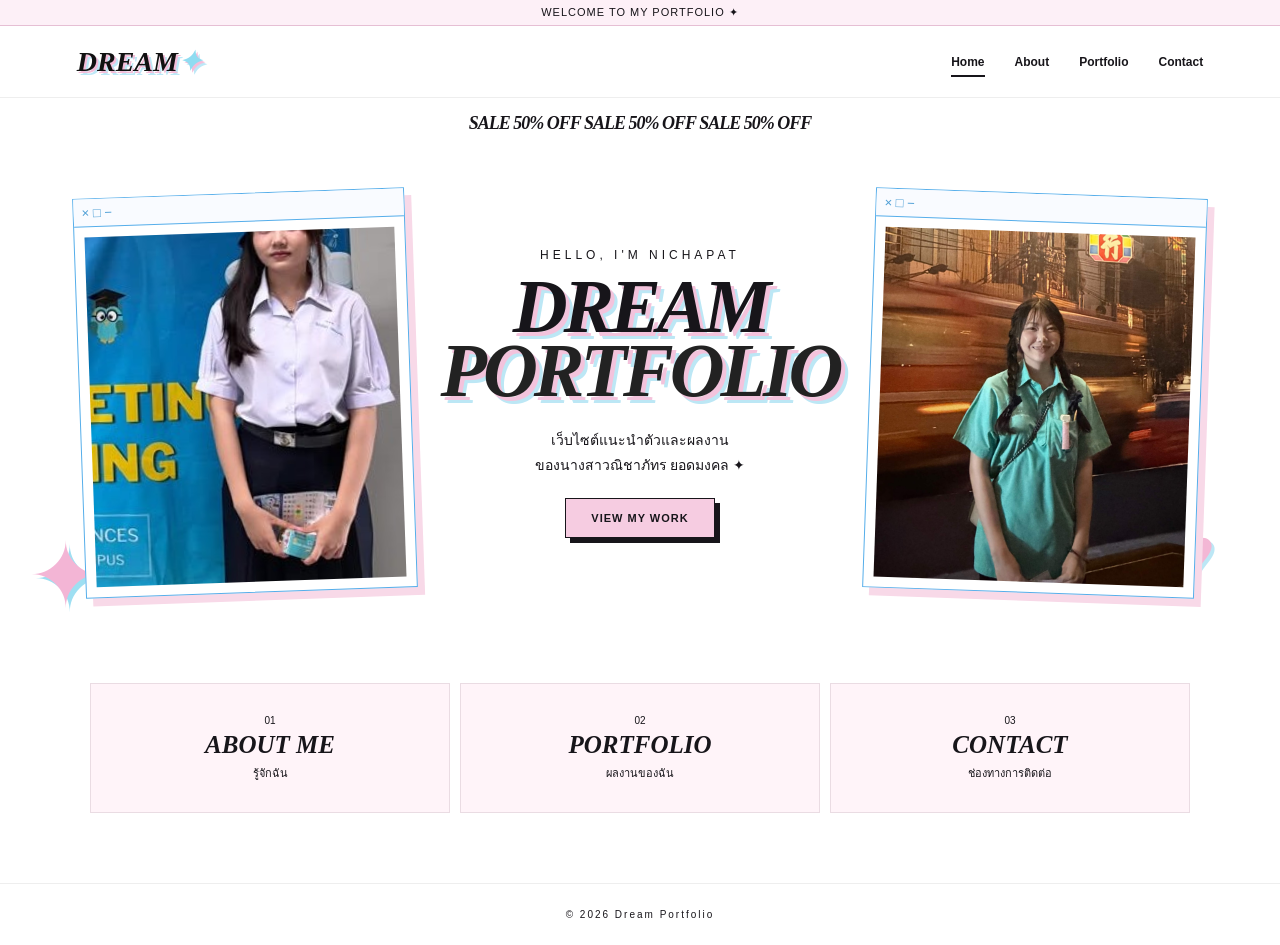
==== commit 01649b37: "Update index.html" ====
--- a/index.html
+++ b/index.html
@@ -57,7 +57,7 @@
             <div class="hero-text">
 
                 <p class="small-title">
-                    HELLO, I'M
+                    HELLO, I'M NICHAPAT
                 </p>
 
                 <h1>
@@ -69,7 +69,7 @@
                 <p>
                     เว็บไซต์แนะนำตัวและผลงาน
                     <br>
-                    ในสไตล์ Y2K / Web Retro ✦
+                    ของนางสาวณิชาภัทร ยอดมงคล ✦
                 </p>
 
                 <a href="portfolio.html" class="button">
@@ -87,7 +87,7 @@
                 </div>
 
                 <!-- ⭐ ใส่รูปตรงนี้ -->
-                <img src="images/profile.jpg" alt="My Photo">
+                <img src="P2.jpg" alt="My Photo">
 
             </div>
 
